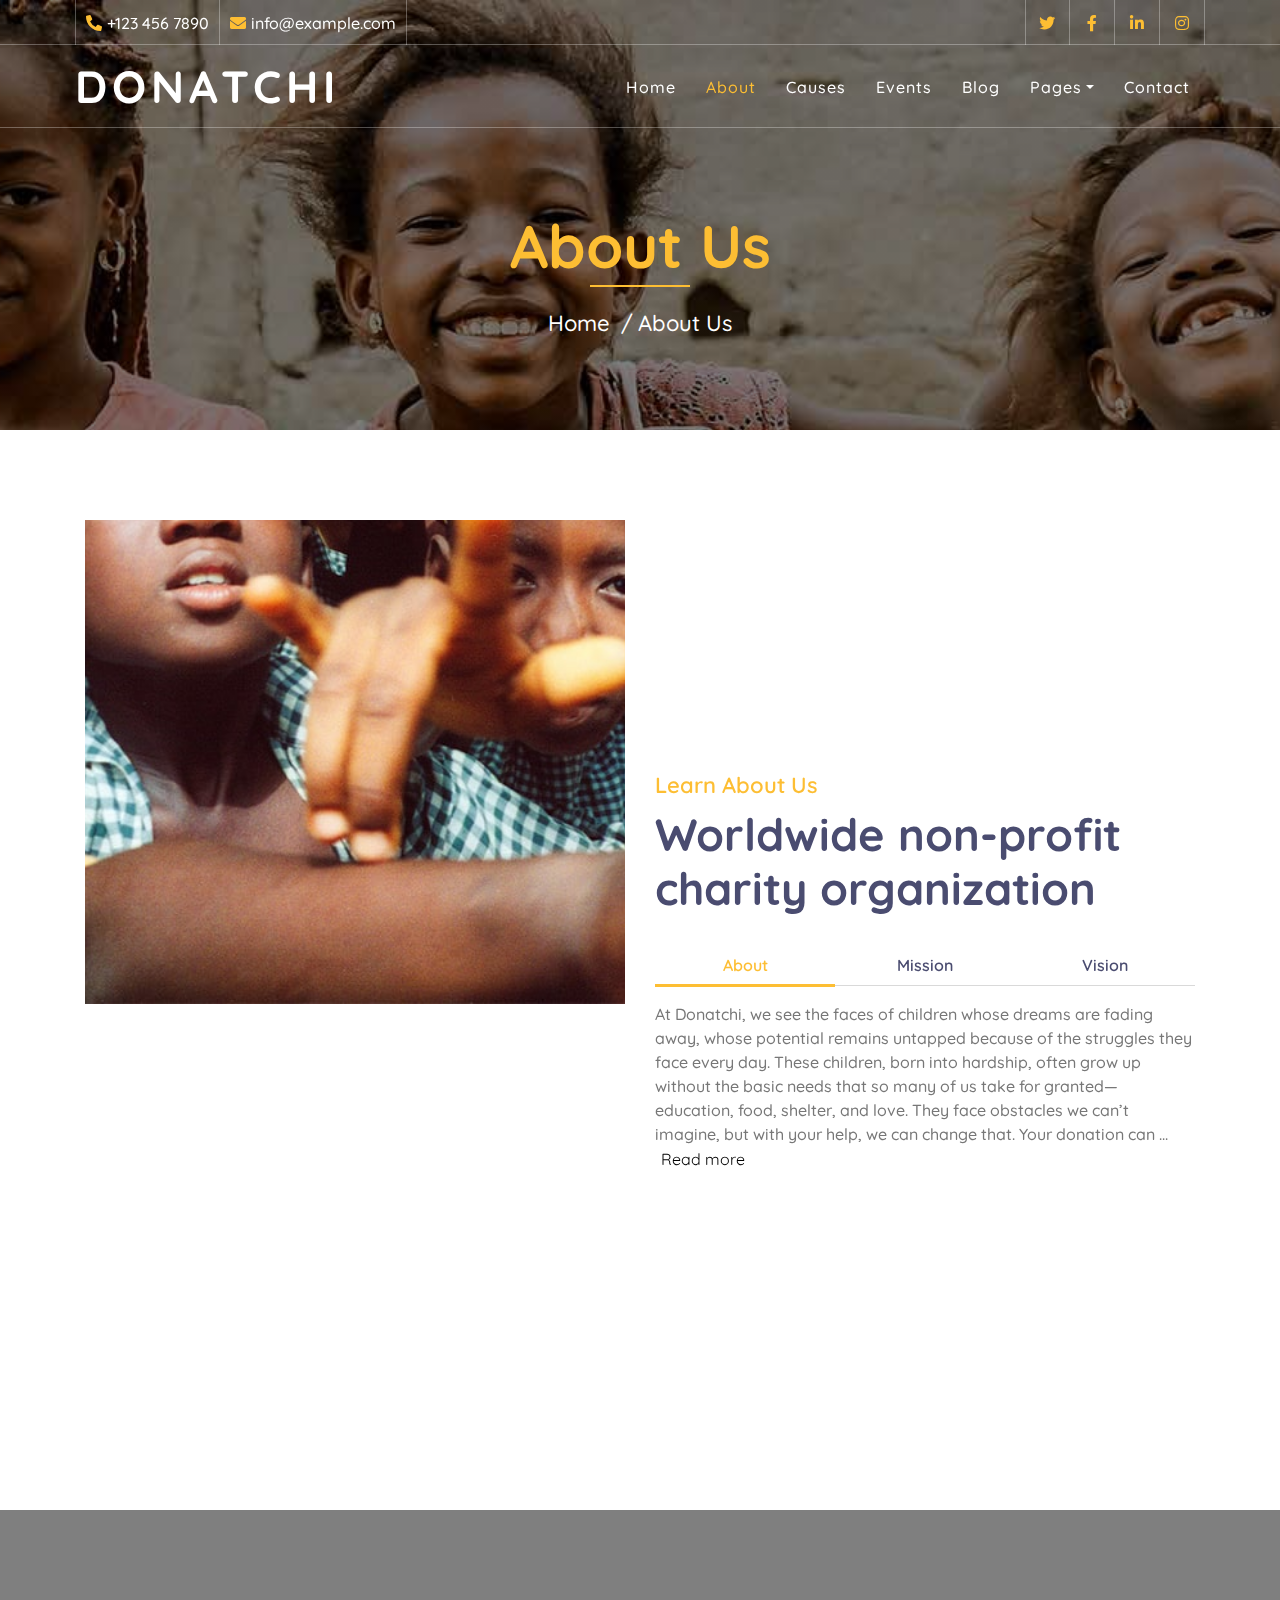
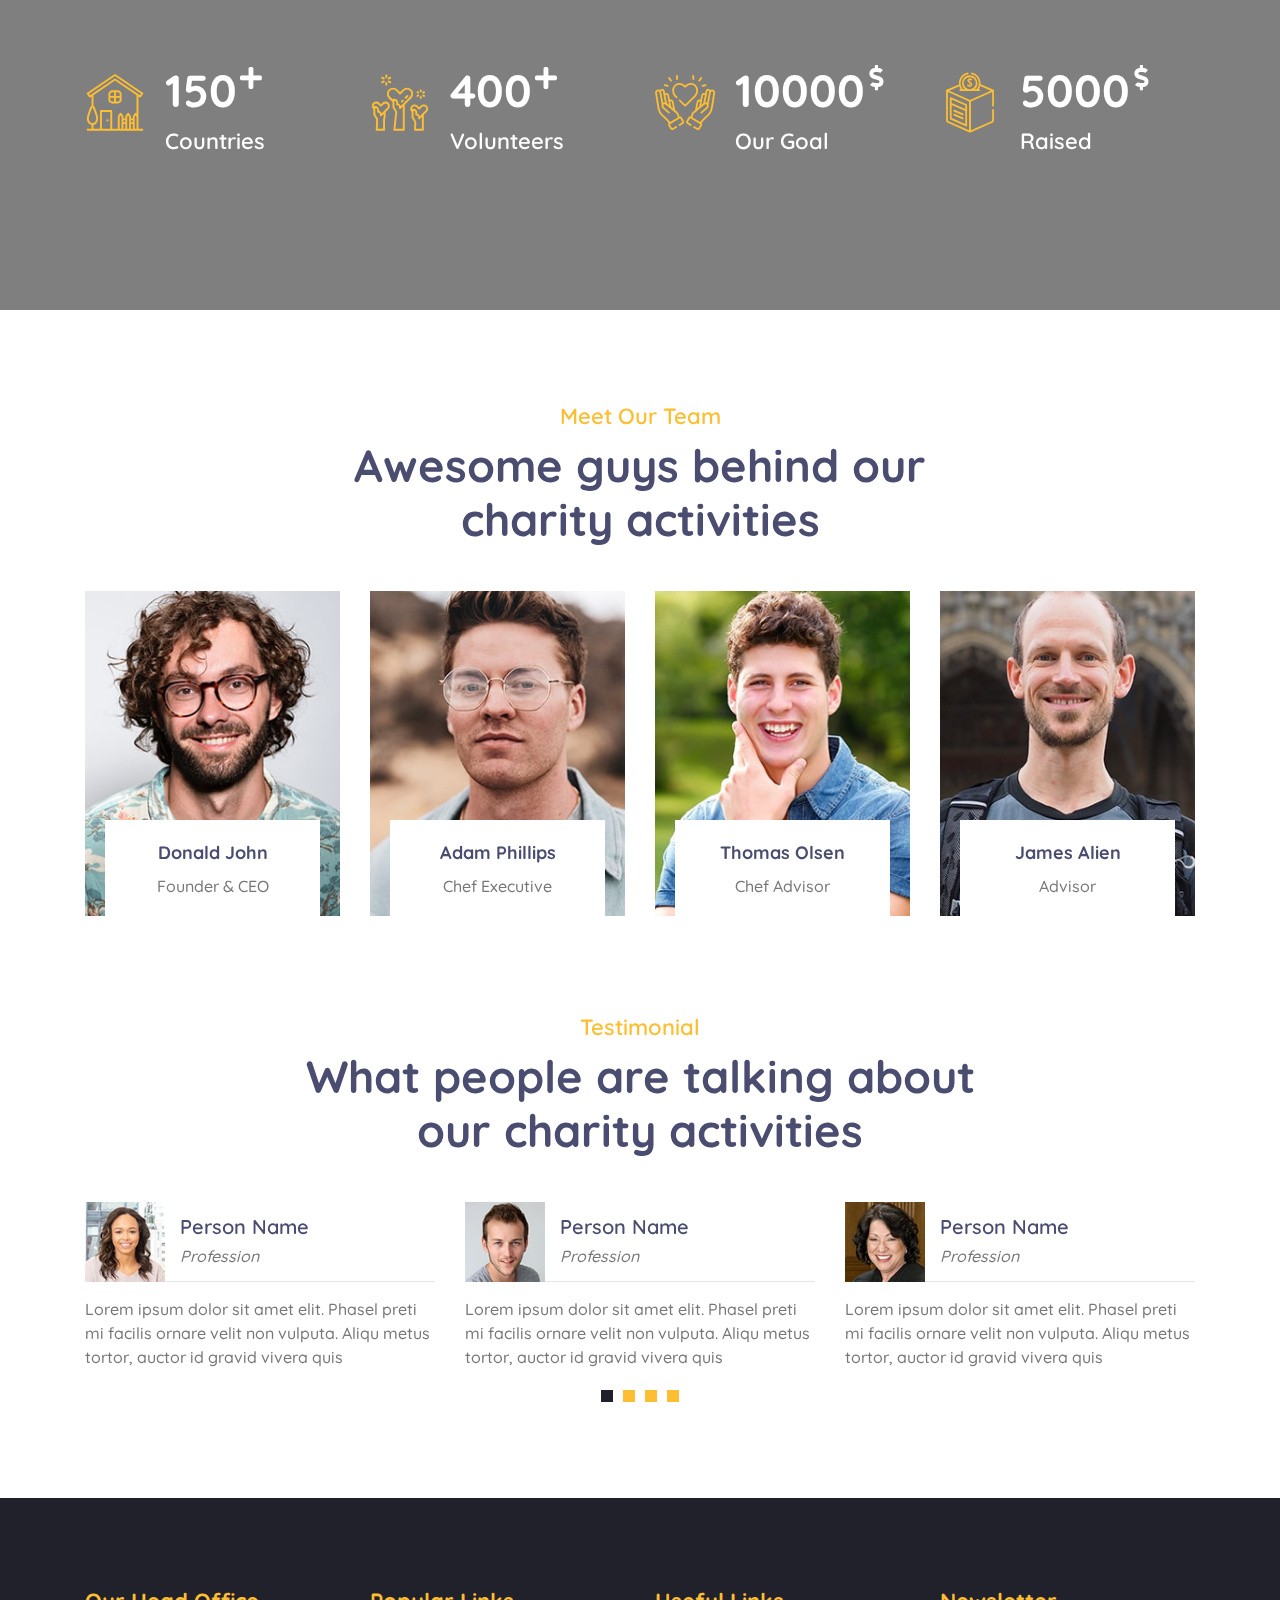
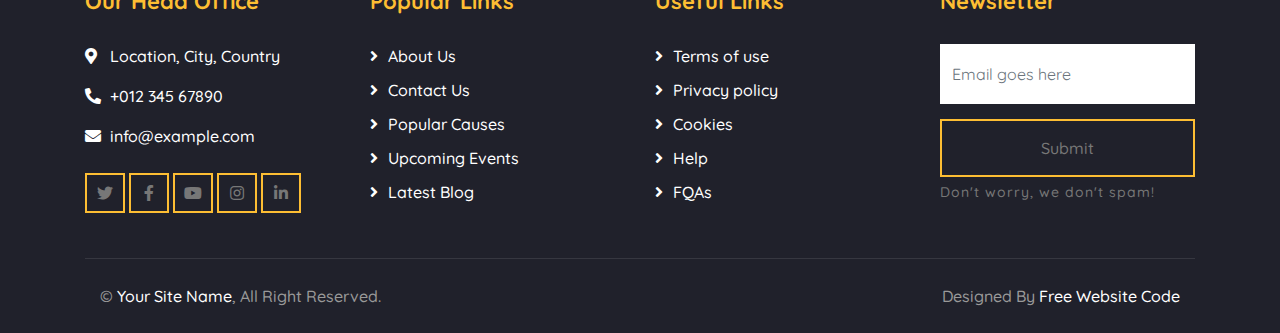
==== about.html @ 75a6ff37 "first commit" ====
<!DOCTYPE html>
<html lang="en">
    <head>
        <meta charset="utf-8">
        <title>Donatchi - Free Charity Website Template</title>
        <meta content="width=device-width, initial-scale=1.0" name="viewport">
        <meta content="Free Website Template" name="keywords">
        <meta content="Free Website Template" name="description">

        <!-- Favicon -->
        <link href="img/favicon.ico" rel="icon">

        <!-- Google Font -->
        <link href="https://fonts.googleapis.com/css2?family=Quicksand:wght@300;400;500;600;700&display=swap" rel="stylesheet">
        
        <!-- CSS Libraries -->
        <link href="https://stackpath.bootstrapcdn.com/bootstrap/4.4.1/css/bootstrap.min.css" rel="stylesheet">
        <link href="https://cdnjs.cloudflare.com/ajax/libs/font-awesome/5.10.0/css/all.min.css" rel="stylesheet">
        <link href="lib/flaticon/font/flaticon.css" rel="stylesheet">
        <link href="lib/animate/animate.min.css" rel="stylesheet">
        <link href="lib/owlcarousel/assets/owl.carousel.min.css" rel="stylesheet">

        <!-- Template Stylesheet -->
        <link href="css/style.css" rel="stylesheet">
    </head>

    <body>
        <!-- Top Bar Start -->
        <div class="top-bar d-none d-md-block">
            <div class="container-fluid">
                <div class="row">
                    <div class="col-md-8">
                        <div class="top-bar-left">
                            <div class="text">
                                <i class="fa fa-phone-alt"></i>
                                <p>+123 456 7890</p>
                            </div>
                            <div class="text">
                                <i class="fa fa-envelope"></i>
                                <p>info@example.com</p>
                            </div>
                        </div>
                    </div>
                    <div class="col-md-4">
                        <div class="top-bar-right">
                            <div class="social">
                                <a href=""><i class="fab fa-twitter"></i></a>
                                <a href=""><i class="fab fa-facebook-f"></i></a>
                                <a href=""><i class="fab fa-linkedin-in"></i></a>
                                <a href=""><i class="fab fa-instagram"></i></a>
                            </div>
                        </div>
                    </div>
                </div>
            </div>
        </div>
        <!-- Top Bar End -->

        <!-- Nav Bar Start -->
        <div class="navbar navbar-expand-lg bg-dark navbar-dark">
            <div class="container-fluid">
                <a href="index.html" class="navbar-brand">Donatchi</a>
                <button type="button" class="navbar-toggler" data-toggle="collapse" data-target="#navbarCollapse">
                    <span class="navbar-toggler-icon"></span>
                </button>

                <div class="collapse navbar-collapse justify-content-between" id="navbarCollapse">
                    <div class="navbar-nav ml-auto">
                        <a href="index.html" class="nav-item nav-link">Home</a>
                        <a href="about.html" class="nav-item nav-link active">About</a>
                        <a href="causes.html" class="nav-item nav-link">Causes</a>
                        <a href="event.html" class="nav-item nav-link">Events</a>
                        <a href="blog.html" class="nav-item nav-link">Blog</a>
                        <div class="nav-item dropdown">
                            <a href="#" class="nav-link dropdown-toggle" data-toggle="dropdown">Pages</a>
                            <div class="dropdown-menu">
                                <a href="single.html" class="dropdown-item">Detail Page</a>
                                <a href="service.html" class="dropdown-item">What We Do</a>
                                <a href="team.html" class="dropdown-item">Meet The Team</a>
                                <a href="donate.html" class="dropdown-item">Donate Now</a>
                                <a href="volunteer.html" class="dropdown-item">Become A Volunteer</a>
                            </div>
                        </div>
                        <a href="contact.html" class="nav-item nav-link">Contact</a>
                    </div>
                </div>
            </div>
        </div>
        <!-- Nav Bar End -->
        
        
        <!-- Page Header Start -->
        <div class="page-header">
            <div class="container">
                <div class="row">
                    <div class="col-12">
                        <h2>About Us</h2>
                    </div>
                    <div class="col-12">
                        <a href="">Home</a>
                        <a href="">About Us</a>
                    </div>
                </div>
            </div>
        </div>
        <!-- Page Header End -->
        

        <!-- About Start -->
        <div class="about">
            <div class="container">
                <div class="row align-items-center">
                    <div class="col-lg-6">
                        <div class="about-img" data-parallax="scroll" data-image-src="img/about.jpg"></div>
                    </div>
                    <div class="col-lg-6">
                        <div class="section-header">
                            <p>Learn About Us</p>
                            <h2>Worldwide non-profit charity organization</h2>
                        </div>
                        <div class="about-tab">
                            <ul class="nav nav-pills nav-justified">
                                <li class="nav-item">
                                    <a class="nav-link active" data-toggle="pill" href="#tab-content-1">About</a>
                                </li>
                                <li class="nav-item">
                                    <a class="nav-link" data-toggle="pill" href="#tab-content-2">Mission</a>
                                </li>
                                <li class="nav-item">
                                    <a class="nav-link" data-toggle="pill" href="#tab-content-3">Vision</a>
                                </li>
                            </ul>

                            <div class="tab-content">
                                <div id="tab-content-1" class="container tab-pane active">
                                    At Donatchi, we see the faces of children whose dreams are fading away, whose potential remains untapped because of the struggles they face every day. These children, born into hardship, often grow up without the basic needs that so many of us take for granted—education, food, shelter, and love. They face obstacles we can’t imagine, but with your help, we can change that.

Your donation can <span id="dots">...</span> <span id="more">light the way for a child trapped in the cycle of poverty, offering them the opportunity to learn, to grow, to dream. Every penny you contribute brings a child one step closer to a brighter future—a future that might otherwise remain out of reach.

These children need us. They need you.

Join Donatchi in offering a chance to those who have almost lost hope. Every act of kindness helps heal the pain they carry. Your generosity could be the lifeline that gives a child the chance they deserve.

Don’t let their dreams fade. Together, we can change their story.</span>
<button onclick="myFunction()" id="myBtn">Read more</button>

                                </div>
                                <div id="tab-content-2" class="container tab-pane fade">
                                    We’re on a mission to change the world for children who have been forgotten, left behind, and deprived of the basic opportunities that should be their right. Every child deserves the chance to dream, to thrive, to live without fear of hunger or neglect. But for millions of children in need, this reality feels  <span id="dotss">...</span> <span id="moree">out of reach.

We believe that by providing access to education, healthcare, food, and safe spaces to grow, we can unlock their potential and help them overcome unimaginable challenges. Our mission is to give each child the support they need not just to survive, but to truly flourish.

Every donation you make doesn’t just offer a temporary fix—it transforms a child’s life forever. It gives them a chance to dream, a chance to learn, a chance to build a better future. Together, we can create a world where no child’s potential is limited by their circumstances.

With Donatchi, you’re not just giving money—you’re giving hope, opportunity, and a brighter future. Let’s come together to make sure every child’s dream has a chance to soar.</span>
<button onclick="myFunctionn()" id="myBtnn">Read more</button>
                                </div>
                                <div id="tab-content-3" class="container tab-pane fade">
                                    

At Donatchi, we envision a world where every child has the opportunity to thrive, no matter their background or circumstances. A world where children are not limited by poverty or lack of resources, but empowered to dream big, grow strong, and reach their full potential.

We see a future where <span id="dotsss">...</span> <span id="moreee"> every child has access to the basics they deserve—education, food, healthcare, and safety—so they can break free from the cycle of hardship and build a brighter tomorrow.

Our vision is to create lasting change, one child at a time, by providing the support and opportunities they need to transform their lives. Together, with your help, we can make this vision a reality and ensure that every child has a fair chance at a future filled with hope and possibility. </span>
<button onclick="myFunctionnn()" id="myBtnnn">Read more</button>
                                </div>
                            </div>
                        </div>
                    </div>
                </div>
            </div>
        </div>
        <!-- About End -->
        
        
        <!-- Facts Start -->
        <div class="facts" data-parallax="scroll" data-image-src="img/facts.jpg">
            <div class="container">
                <div class="row">
                    <div class="col-lg-3 col-md-6">
                        <div class="facts-item">
                            <i class="flaticon-home"></i>
                            <div class="facts-text">
                                <h3 class="facts-plus" data-toggle="counter-up">150</h3>
                                <p>Countries</p>
                            </div>
                        </div>
                    </div>
                    <div class="col-lg-3 col-md-6">
                        <div class="facts-item">
                            <i class="flaticon-charity"></i>
                            <div class="facts-text">
                                <h3 class="facts-plus" data-toggle="counter-up">400</h3>
                                <p>Volunteers</p>
                            </div>
                        </div>
                    </div>
                    <div class="col-lg-3 col-md-6">
                        <div class="facts-item">
                            <i class="flaticon-kindness"></i>
                            <div class="facts-text">
                                <h3 class="facts-dollar" data-toggle="counter-up">10000</h3>
                                <p>Our Goal</p>
                            </div>
                        </div>
                    </div>
                    <div class="col-lg-3 col-md-6">
                        <div class="facts-item">
                            <i class="flaticon-donation"></i>
                            <div class="facts-text">
                                <h3 class="facts-dollar" data-toggle="counter-up">5000</h3>
                                <p>Raised</p>
                            </div>
                        </div>
                    </div>
                </div>
            </div>
        </div>
        <!-- Facts End -->


        <!-- Team Start -->
        <div class="team">
            <div class="container">
                <div class="section-header text-center">
                    <p>Meet Our Team</p>
                    <h2>Awesome guys behind our charity activities</h2>
                </div>
                <div class="row">
                    <div class="col-lg-3 col-md-6">
                        <div class="team-item">
                            <div class="team-img">
                                <img src="img/team-1.jpg" alt="Team Image">
                            </div>
                            <div class="team-text">
                                <h2>Donald John</h2>
                                <p>Founder & CEO</p>
                                <div class="team-social">
                                    <a href=""><i class="fab fa-twitter"></i></a>
                                    <a href=""><i class="fab fa-facebook-f"></i></a>
                                    <a href=""><i class="fab fa-linkedin-in"></i></a>
                                    <a href=""><i class="fab fa-instagram"></i></a>
                                </div>
                            </div>
                        </div>
                    </div>
                    <div class="col-lg-3 col-md-6">
                        <div class="team-item">
                            <div class="team-img">
                                <img src="img/team-2.jpg" alt="Team Image">
                            </div>
                            <div class="team-text">
                                <h2>Adam Phillips</h2>
                                <p>Chef Executive</p>
                                <div class="team-social">
                                    <a href=""><i class="fab fa-twitter"></i></a>
                                    <a href=""><i class="fab fa-facebook-f"></i></a>
                                    <a href=""><i class="fab fa-linkedin-in"></i></a>
                                    <a href=""><i class="fab fa-instagram"></i></a>
                                </div>
                            </div>
                        </div>
                    </div>
                    <div class="col-lg-3 col-md-6">
                        <div class="team-item">
                            <div class="team-img">
                                <img src="img/team-3.jpg" alt="Team Image">
                            </div>
                            <div class="team-text">
                                <h2>Thomas Olsen</h2>
                                <p>Chef Advisor</p>
                                <div class="team-social">
                                    <a href=""><i class="fab fa-twitter"></i></a>
                                    <a href=""><i class="fab fa-facebook-f"></i></a>
                                    <a href=""><i class="fab fa-linkedin-in"></i></a>
                                    <a href=""><i class="fab fa-instagram"></i></a>
                                </div>
                            </div>
                        </div>
                    </div>
                    <div class="col-lg-3 col-md-6">
                        <div class="team-item">
                            <div class="team-img">
                                <img src="img/team-4.jpg" alt="Team Image">
                            </div>
                            <div class="team-text">
                                <h2>James Alien</h2>
                                <p>Advisor</p>
                                <div class="team-social">
                                    <a href=""><i class="fab fa-twitter"></i></a>
                                    <a href=""><i class="fab fa-facebook-f"></i></a>
                                    <a href=""><i class="fab fa-linkedin-in"></i></a>
                                    <a href=""><i class="fab fa-instagram"></i></a>
                                </div>
                            </div>
                        </div>
                    </div>
                </div>
            </div>
        </div>
        <!-- Team End -->
        
        
        <!-- Testimonial Start -->
        <div class="testimonial">
            <div class="container">
                <div class="section-header text-center">
                    <p>Testimonial</p>
                    <h2>What people are talking about our charity activities</h2>
                </div>
                <div class="owl-carousel testimonials-carousel">
                    <div class="testimonial-item">
                        <div class="testimonial-profile">
                            <img src="img/testimonial-1.jpg" alt="Image">
                            <div class="testimonial-name">
                                <h3>Person Name</h3>
                                <p>Profession</p>
                            </div>
                        </div>
                        <div class="testimonial-text">
                            <p>
                                Lorem ipsum dolor sit amet elit. Phasel preti mi facilis ornare velit non vulputa. Aliqu metus tortor, auctor id gravid vivera quis
                            </p>
                        </div>
                    </div>
                    <div class="testimonial-item">
                        <div class="testimonial-profile">
                            <img src="img/testimonial-2.jpg" alt="Image">
                            <div class="testimonial-name">
                                <h3>Person Name</h3>
                                <p>Profession</p>
                            </div>
                        </div>
                        <div class="testimonial-text">
                            <p>
                                Lorem ipsum dolor sit amet elit. Phasel preti mi facilis ornare velit non vulputa. Aliqu metus tortor, auctor id gravid vivera quis
                            </p>
                        </div>
                    </div>
                    <div class="testimonial-item">
                        <div class="testimonial-profile">
                            <img src="img/testimonial-3.jpg" alt="Image">
                            <div class="testimonial-name">
                                <h3>Person Name</h3>
                                <p>Profession</p>
                            </div>
                        </div>
                        <div class="testimonial-text">
                            <p>
                                Lorem ipsum dolor sit amet elit. Phasel preti mi facilis ornare velit non vulputa. Aliqu metus tortor, auctor id gravid vivera quis
                            </p>
                        </div>
                    </div>
                    <div class="testimonial-item">
                        <div class="testimonial-profile">
                            <img src="img/testimonial-4.jpg" alt="Image">
                            <div class="testimonial-name">
                                <h3>Person Name</h3>
                                <p>Profession</p>
                            </div>
                        </div>
                        <div class="testimonial-text">
                            <p>
                                Lorem ipsum dolor sit amet elit. Phasel preti mi facilis ornare velit non vulputa. Aliqu metus tortor, auctor id gravid vivera quis
                            </p>
                        </div>
                    </div>
                </div>
            </div>
        </div>
        <!-- Testimonial End -->


        <!-- Footer Start -->
        <div class="footer">
            <div class="container">
                <div class="row">
                    <div class="col-lg-3 col-md-6">
                        <div class="footer-contact">
                            <h2>Our Head Office</h2>
                            <p><i class="fa fa-map-marker-alt"></i>Location, City, Country</p>
                            <p><i class="fa fa-phone-alt"></i>+012 345 67890</p>
                            <p><i class="fa fa-envelope"></i>info@example.com</p>
                            <div class="footer-social">
                                <a class="btn btn-custom" href="https://freewebsitecode.com"><i class="fab fa-twitter"></i></a>
                                <a class="btn btn-custom" href="https://facebook.com/freewebsitecode"><i class="fab fa-facebook-f"></i></a>
                                <a class="btn btn-custom" href="https://www.youtube.com/channel/UC9HlQRmKgG3jeVD_fBxj1Pw/videos"><i class="fab fa-youtube"></i></a>
                                <a class="btn btn-custom" href="https://freewebsitecode.com"><i class="fab fa-instagram"></i></a>
                                <a class="btn btn-custom" href="https://freewebsitecode.com"><i class="fab fa-linkedin-in"></i></a>
                            </div>
                        </div>
                    </div>
                    <div class="col-lg-3 col-md-6">
                        <div class="footer-link">
                            <h2>Popular Links</h2>
                            <a href="">About Us</a>
                            <a href="">Contact Us</a>
                            <a href="">Popular Causes</a>
                            <a href="">Upcoming Events</a>
                            <a href="">Latest Blog</a>
                        </div>
                    </div>
                    <div class="col-lg-3 col-md-6">
                        <div class="footer-link">
                            <h2>Useful Links</h2>
                            <a href="">Terms of use</a>
                            <a href="">Privacy policy</a>
                            <a href="">Cookies</a>
                            <a href="">Help</a>
                            <a href="">FQAs</a>
                        </div>
                    </div>
                    <div class="col-lg-3 col-md-6">
                        <div class="footer-newsletter">
                            <h2>Newsletter</h2>
                            <form>
                                <input class="form-control" placeholder="Email goes here">
                                <button class="btn btn-custom">Submit</button>
                                <label>Don't worry, we don't spam!</label>
                            </form>
                        </div>
                    </div>
                </div>
            </div>
            <div class="container copyright">
                <div class="row">
                    <div class="col-md-6">
                        <p>&copy; <a href="https://freewebsitecode.com">Your Site Name</a>, All Right Reserved.</p>
                    </div>
                    <div class="col-md-6">
                        <p>Designed By <a href="https://freewebsitecode.com">Free Website Code</a></p>
                    </div>
                </div>
            </div>
        </div>
        <!-- Footer End -->

        <!-- Back to top button -->
        <a href="#" class="back-to-top"><i class="fa fa-chevron-up"></i></a>
        
        <!-- Pre Loader -->
        <div id="loader" class="show">
            <div class="loader"></div>
        </div>

        <!-- JavaScript Libraries -->
        <script src="https://code.jquery.com/jquery-3.4.1.min.js"></script>
        <script src="https://stackpath.bootstrapcdn.com/bootstrap/4.4.1/js/bootstrap.bundle.min.js"></script>
        <script src="lib/easing/easing.min.js"></script>
        <script src="lib/owlcarousel/owl.carousel.min.js"></script>
        <script src="lib/waypoints/waypoints.min.js"></script>
        <script src="lib/counterup/counterup.min.js"></script>
        <script src="lib/parallax/parallax.min.js"></script>
        
        <!-- Contact Javascript File -->
        <script src="mail/jqBootstrapValidation.min.js"></script>
        <script src="mail/contact.js"></script>

        <!-- Template Javascript -->
        <script src="js/main.js"></script>
    </body>
</html>
---- lib/flaticon/font/flaticon.css ----
/*
  	Flaticon icon font: Flaticon
  	Creation date: 30/09/2020 10:47
  	*/

@font-face {
  font-family: "Flaticon";
  src: url("./Flaticon.eot");
  src: url("./Flaticon.eot?#iefix") format("embedded-opentype"),
       url("./Flaticon.woff2") format("woff2"),
       url("./Flaticon.woff") format("woff"),
       url("./Flaticon.ttf") format("truetype"),
       url("./Flaticon.svg#Flaticon") format("svg");
  font-weight: normal;
  font-style: normal;
}

@media screen and (-webkit-min-device-pixel-ratio:0) {
  @font-face {
    font-family: "Flaticon";
    src: url("./Flaticon.svg#Flaticon") format("svg");
  }
}

[class^="flaticon-"]:before, [class*=" flaticon-"]:before,
[class^="flaticon-"]:after, [class*=" flaticon-"]:after {   
  font-family: Flaticon;
        font-size: 20px;
font-style: normal;
margin-left: 20px;
}

.flaticon-water:before { content: "\f100"; }
.flaticon-healthcare:before { content: "\f101"; }
.flaticon-diet:before { content: "\f102"; }
.flaticon-education:before { content: "\f103"; }
.flaticon-home:before { content: "\f104"; }
.flaticon-charity:before { content: "\f105"; }
.flaticon-social-care:before { content: "\f106"; }
.flaticon-kindness:before { content: "\f107"; }
.flaticon-donation:before { content: "\f108"; }
.flaticon-woman:before { content: "\f109"; }
---- css/style.css ----
/*******************************/
/********* General CSS *********/
/*******************************/
body {
    color: #777777;
    font-weight: 500;
    background: #ffffff;
    font-family: 'Quicksand', sans-serif;
}

h1,
h2, 
h3, 
h4,
h5, 
h6 {
    color: #4a4c70;
}

a {
    color: #4a4c70;
    transition: .3s;
}

a:hover,
a:active,
a:focus {
    color: #FDBE33;
    outline: none;
    text-decoration: none;
}

.btn.btn-custom {
    padding: 12px 20px;
    text-align: center; 
   font-size: 16px;
    font-weight: 500;
    color: #777777;
    border-radius: 0;
    border: 2px solid #FDBE33;
    box-shadow: inset 0 0 0 0 #FDBE33;
    transition: ease-out 0.3s;
    -webkit-transition: ease-out 0.3s;
    -moz-transition: ease-out 0.3s;
}

.btn.btn-custom:hover {
    color: #20212B;
    box-shadow: inset 0 0 0 30px #FDBE33;
}

.btn:focus,
.form-control:focus {
    box-shadow: none;
}

.container-fluid {
    max-width: 1366px;
}

[class^="flaticon-"]:before, [class*=" flaticon-"]:before,
[class^="flaticon-"]:after, [class*=" flaticon-"]:after {   
    font-size: inherit;
    margin-left: 0;
}


/**********************************/
/****** Loader & Back to Top ******/
/**********************************/
#loader {
    position: fixed;
    top: 0;
    right: 0;
    bottom: 0;
    left: 0;
    display: flex;
    align-items: center;
    justify-content: center;
    background: #ffffff;
    opacity: 0;
    visibility: hidden;
    -webkit-transition: opacity .3s ease-out, visibility 0s linear .3s;
    -o-transition: opacity .3s ease-out, visibility 0s linear .3s;
    transition: opacity .3s ease-out, visibility 0s linear .3s;
    z-index: 999;
}

#loader.show {
    -webkit-transition: opacity .6s ease-out, visibility 0s linear 0s;
    -o-transition: opacity .6s ease-out, visibility 0s linear 0s;
    transition: opacity .6s ease-out, visibility 0s linear 0s;
    visibility: visible;
    opacity: 1;
}

#loader .loader {
    position: relative;
    width: 45px;
    height: 45px;
    border: 5px solid #dddddd;
    border-top: 5px solid #FDBE33;
    border-radius: 50%;
    -webkit-animation: spin 2s linear infinite;
    animation: spin 2s linear infinite;
}

@-webkit-keyframes spin {
    0% { -webkit-transform: rotate(0deg); }
    100% { -webkit-transform: rotate(360deg); }
}

@keyframes spin {
    0% { transform: rotate(0deg); }
    100% { transform: rotate(360deg); }
}

.back-to-top {
    position: fixed;
    display: none;
    background: #FDBE33;
    width: 44px;
    height: 44px;
    text-align: center;
    line-height: 1;
    font-size: 22px;
    right: 15px;
    bottom: 15px;
    transition: background 0.5s;
    z-index: 9;
}

.back-to-top i {
    color: #4a4c70;
    padding-top: 10px;
}

.back-to-top:hover {
    background: #4a4c70;
}

.back-to-top:hover i {
    color: #FDBE33;
}


/**********************************/
/********** Top Bar CSS ***********/
/**********************************/
.top-bar {
    position: absolute;
    height: 45px;
    width: 100%;
    top: 0;
    left: 0;
    z-index: 3;
    border-bottom: 1px solid rgba(255, 255, 255, .3);
}

.top-bar .top-bar-left {
    display: flex;
    align-items: center;
    justify-content: flex-start;
}

.top-bar .top-bar-right {
    display: flex;
    align-items: center;
    justify-content: flex-end;
}

.top-bar .text {
    display: flex;
    align-items: center;
    justify-content: center;
    flex-direction: row;
    height: 45px;
    padding: 0 10px;
    text-align: center;
    border-left: 1px solid rgba(255, 255, 255, .3);
}

.top-bar .text:last-child {
    border-right: 1px solid rgba(255, 255, 255, .3);
}

.top-bar .text i {
    font-size: 16px;
    color: #FDBE33;
    margin-right: 5px;
}

.top-bar .text p {
    color: #ffffff;
    font-size: 16px;
    font-weight: 500;
    margin: 0;
}

.top-bar .social {
    display: flex;
    height: 45px;
    font-size: 0;
    justify-content: flex-end;
}

.top-bar .social a {
    display: flex;
    align-items: center;
    justify-content: center;
    width: 45px;
    height: 100%;
    font-size: 16px;
    color: #FDBE33;
    border-right: 1px solid rgba(255, 255, 255, .3);
}

.top-bar .social a:first-child {
    border-left: 1px solid rgba(255, 255, 255, .3);
}

.top-bar .social a:hover {
    color: #ffffff;
    background: #FDBE33;
}

@media (min-width: 992px) {
    .top-bar {
        padding: 0 60px;
    }
}


/**********************************/
/*********** Nav Bar CSS **********/
/**********************************/
.navbar {
    position: relative;
    transition: .5s;
    z-index: 999;
}

.navbar.nav-sticky {
    position: fixed;
    top: 0;
    width: 100%;
    box-shadow: 0 2px 5px rgba(0, 0, 0, .3);
    transition: .5s;
}

.navbar .navbar-brand {
    margin: 0;
    color: #ffffff;
    font-size: 45px;
    line-height: 0px;
    font-weight: 700;
    letter-spacing: 5px;
    text-transform: uppercase;
}

.navbar .navbar-brand img {
    max-width: 100%;
    max-height: 40px;
}

.navbar-dark .navbar-nav .nav-link,
.navbar-dark .navbar-nav .nav-link:focus,
.navbar-dark .navbar-nav .nav-link:hover,
.navbar-dark .navbar-nav .nav-link.active {
    padding: 10px 15px 8px 15px;
    color: #ffffff;
}

.navbar-dark .navbar-nav .nav-link:hover,
.navbar-dark .navbar-nav .nav-link.active {
    color: #FDBE33;
    transition: none;
}

.navbar .dropdown-menu {
    margin-top: 0;
    border: 0;
    border-radius: 0;
    background: #f8f9fa;
}

@media (min-width: 992px) {
    .navbar {
        position: absolute;
        width: 100%;
        top: 45px;
        padding: 20px 60px;
        background: transparent !important;
        border-bottom: 1px solid rgba(255, 255, 255, .3);
        z-index: 9;
    }
    
    .navbar.nav-sticky {
        padding: 10px 60px;
        background: #20212B !important;
        border-bottom: none;
    }
    
    .page .navbar {
        background: #20212B !important;
    }
    
    .navbar a.nav-link {
        padding: 8px 15px;
        font-size: 16px;
        letter-spacing: 1px;
    }
}

@media (max-width: 991.98px) {   
    .navbar {
        padding: 15px;
        background: #20212B !important;
    }
    
    .navbar a.nav-link {
        padding: 5px;
    }
    
    .navbar .dropdown-menu {
        box-shadow: none;
    }
}


/*******************************/
/********** Hero CSS ***********/
/*******************************/
.carousel {
    position: relative;
    width: 100%;
    min-height: 300px;
    background: #ffffff;
    margin-bottom: 45px;
}

.carousel .container-fluid {
    padding: 0;
}

.carousel .carousel-item {
    position: relative;
    width: 100%;
    min-height: 300px;
    display: flex;
    align-items: center;
    justify-content: center;
    flex-direction: column;
}

.carousel .carousel-img {
    position: relative;
    width: 100%;
    height: 100%;
    min-height: 300px;
    text-align: right;
    overflow: hidden;
}

.carousel .carousel-img::after {
    position: absolute;
    content: "";
    top: 0;
    right: 0;
    bottom: 0;
    left: 0;
    background: rgba(0, 0, 0, .5);
    z-index: 1;
}

.carousel .carousel-img img {
    width: 100%;
    height: 100%;
    object-fit: cover;
}

.carousel .carousel-text {
    position: absolute;
    max-width: 700px;
    display: flex;
    align-items: center;
    justify-content: center;
    flex-direction: column;
    z-index: 2;
}

.carousel .carousel-text h1 {
    text-align: center;
    color: #ffffff;
    font-size: 60px;
    font-weight: 700;
    margin-bottom: 20px;
}

.carousel .carousel-text p {
    color: #ffffff;
    text-align: center;
    font-size: 20px;
    margin-bottom: 25px;
}

.carousel .carousel-btn .btn.btn-custom {
    color: #ffffff;
}

.carousel .carousel-btn .btn.btn-custom:hover {
    color: #20212B;
}

.carousel .carousel-btn .btn:first-child {
    margin-right: 15px;
}

.carousel .owl-nav {
    position: absolute;
    width: 100%;
    height: 60px;
    top: calc(50% - 30px);
    left: 0;
    display: flex;
    justify-content: space-between;
    z-index: 9;
}

.carousel .owl-nav .owl-prev,
.carousel .owl-nav .owl-next {
    width: 60px;
    height: 60px;
    display: flex;
    align-items: center;
    justify-content: center;
    color: #FDBE33;
    background: rgba(256, 256, 256, .2);
    font-size: 22px;
    transition: .3s;
}

.carousel .owl-nav .owl-prev:hover,
.carousel .owl-nav .owl-next:hover {
    color: #ffffff;
    background: #FDBE33;
}

.carousel .owl-nav .owl-prev {
    margin-right: 2px;
}

.carousel .animated {
    -webkit-animation-duration: 1s;
    animation-duration: 1s;
}

#videoModal .modal-dialog {
    position: relative;
    max-width: 800px;
    margin: 60px auto 0 auto;
}

#videoModal .modal-body {
    position: relative;
    padding: 0px;
}

#videoModal .close {
    position: absolute;
    width: 30px;
    height: 30px;
    right: 0px;
    top: -30px;
    z-index: 999;
    font-size: 30px;
    font-weight: normal;
    color: #ffffff;
    background: #000000;
    opacity: 1;
}

@media (max-width: 991.98px) {
    .carousel .carousel-text h1 {
        font-size: 35px;
    }
    
    .carousel .carousel-text p {
        font-size: 16px;
    }
    
    .carousel .carousel-text .btn {
        padding: 12px 30px;
        font-size: 15px;
        letter-spacing: 0;
    }
}

@media (max-width: 767.98px) {
    .carousel .carousel-text h1 {
        font-size: 30px;
    }
    
    .carousel .carousel-text .btn {
        padding: 10px 25px;
        font-size: 15px;
        letter-spacing: 0;
    }
}

@media (max-width: 575.98px) {
    .carousel .carousel-text h1 {
        font-size: 25px;
    }
    
    .carousel .carousel-text .btn {
        padding: 8px 20px;
        font-size: 14px;
        letter-spacing: 0;
    }
}


/*******************************/
/******* Page Header CSS *******/
/*******************************/
.page-header {
    position: relative;
    margin-bottom: 45px;
    padding: 210px 0 90px 0;
    text-align: center;
    background: linear-gradient(rgba(0, 0, 0, .5), rgba(0, 0, 0, .5)), url(../img/page-header.jpg);
    background-attachment: fixed;
    background-position: center;
    background-repeat: no-repeat;
    background-size: cover;
}

.page-header h2 {
    position: relative;
    color: #FDBE33;
    font-size: 60px;
    font-weight: 700;
    margin-bottom: 20px;
    padding-bottom: 5px;
}

.page-header h2::after {
    position: absolute;
    content: "";
    width: 100px;
    height: 2px;
    left: calc(50% - 50px);
    bottom: 0;
    background: #FDBE33;
}

.page-header a {
    position: relative;
    padding: 0 12px;
    font-size: 22px;
    color: #ffffff;
}

.page-header a:hover {
    color: #FDBE33;
}

.page-header a::after {
    position: absolute;
    content: "/";
    width: 8px;
    height: 8px;
    top: -2px;
    right: -7px;
    text-align: center;
    color: #ffffff;
}

.page-header a:last-child::after {
    display: none;
}

@media (max-width: 991.98px) {
    .page-header {
        padding: 60px 0;
    }
    
    .page-header h2 {
        font-size: 45px;
    }
    
    .page-header a {
        font-size: 20px;
    }
}

@media (max-width: 767.98px) {
    .page-header {
        padding: 45px 0;
    }
    
    .page-header h2 {
        font-size: 35px;
    }
    
    .page-header a {
        font-size: 18px;
    }
}


/*******************************/
/******* Section Header ********/
/*******************************/
.section-header {
    position: relative;
    width: 100%;
    max-width: 700px;
    margin: 0 auto 45px auto;
}

.section-header p {
    margin-bottom: 5px;
    position: relative;
    font-size: 22px;
    font-weight: 600;
    text-transform: capitalize;
    color: #FDBE33;
}

.section-header h2 {
    margin: 0;
    font-size: 45px;
    font-weight: 700;
}

@media (max-width: 991.98px) {
    .section-header h2 {
        font-size: 45px;
    }
}

@media (max-width: 767.98px) {
    .section-header h2 {
        font-size: 40px;
    }
}

@media (max-width: 575.98px) {
    .section-header h2 {
        font-size: 35px;
    }
}


/*******************************/
/********** About CSS **********/
/*******************************/
#more {display: none;}
#myBtn{
    border: none;
    background-color: white;
}
#myBtnn{
    border: none;
    background-color: white;
}
#myBtnnn{
    border: none;
    background-color: white;
}
#moree {display: none;}
#moreee {display: none;}
.about {
    position: relative;
    width: 100%;
    padding: 45px 0;
}

.about .section-header {
    margin-bottom: 30px;
    margin-left: 0;
}

.about .about-img {
    width: 100%;
    height: 100vh;
}

.about .about-tab {
    width: 100%;
}

.about .about-tab .nav.nav-pills .nav-link {
    padding: 8px;
    font-weight: 600;
    background: none;
    border-radius: 0;
    border-bottom: 1px solid rgba(0, 0, 0, .15);
    transition: none;
}

.about .about-tab .nav.nav-pills .nav-link:hover,
.about .about-tab .nav.nav-pills .nav-link.active {
    color: #FDBE33;
    padding-bottom: 7px;
    border-bottom: 3px solid #FDBE33;
}

.about .about-tab .tab-content {
    padding: 15px 0 0 0;
    background: transparent;
}

.about .about-tab .tab-content .container {
    padding: 0;
}

@media (max-width: 991.98px) {
    .about .section-header {
        margin-top: 30px;
    }
}


/*******************************/
/********* Service CSS *********/
/*******************************/
.service {
    position: relative;
    width: 100%;
    padding: 45px 0 15px 0;
}

.service .service-item {
    position: relative;
    width: 100%;
    display: flex;
    justify-content: space-between;
    margin-bottom: 45px;
    transition: .3s;
}

.service .service-icon {
    position: relative;
    width: 60px;
}

.service .service-icon i {
    position: relative;
    display: block;
    color: #FDBE33;
    font-size: 60px;
    line-height: 60px;
    margin-top: 5px;
}

.service .service-text {
    position: relative;
    margin-left: 20px;
    padding-left: 20px;
}

.service .service-text::before {
    position: absolute;
    content: "";
    width: 1px;
    height: calc(100% - 10px);
    top: 5px;
    left: 0;
    background: rgba(0, 0, 0, .1);
}

.service .service-text::after {
    position: absolute;
    content: "";
    width: 3px;
    height: 40px;
    top: calc(50% - 20px);
    left: -1px;
    background: #FDBE33;
}

.service .service-text h3 {
    margin-bottom: 10px;
    font-size: 22px;
    font-weight: 700;
    letter-spacing: 1px;
}

.service .service-text p {
    margin: 0;
}


/*******************************/
/********* Donate CSS **********/
/*******************************/
.donate {
    position: relative;
    width: 100%;
    margin: 45px 0;
    background: rgba(0, 0, 0, .5);
}

.donate .donate-content {
    padding: 45px 0 15px 0;
}

.container .donate {
    margin: 90px 0;
}

.container .donate .donate-content {
    padding: 45px 30px 15px 30px;
}

.donate .donate-content .section-header {
    margin-bottom: 30px;
}

.donate .donate-content .section-header h2 {
    color: #ffffff;
}

.donate .donate-text p {
    color: #ffffff;
    font-size: 18px;
}

.donate .donate-form {
    padding: 90px 30px;
    background: #FDBE33;
}

.donate .donate-form .control-group {
    margin-bottom: 15px;
}

.donate .donate-form .form-control {
    height: 60px;
    color: #ffffff;
    padding: 0 15px;
    border-radius: 0;
    border: 1px solid #ffffff;
    background: transparent;
}

.donate .donate-form .form-control::placeholder {
    color: #ffffff;
    opacity: 1;
}

.donate .donate-form .form-control:-ms-input-placeholder,
.donate .donate-form .form-control::-ms-input-placeholder {
    color: #ffffff;
}

.donate .donate-form .btn-group {
    display: flex;
    justify-content: space-between;
    margin-bottom: 15px;
}

.donate .donate-form .btn.btn-custom {
    padding: 15px 0;
    width: 100%;
    height: 60px;
    color: #ffffff;
    border: 1px solid #ffffff;
    box-shadow: inset 0 0 0 0 #ffffff;
}

.donate .donate-form .btn.btn-custom:hover,
.donate .donate-form .btn.btn-custom.active {
    color: #FDBE33;
    border: 1px solid #ffffff;
    box-shadow: inset 0 0 0 30px #ffffff;
}



/*******************************/
/********** Causes CSS *********/
/*******************************/
.causes {
    position: relative;
    width: 100%;
    padding: 45px 0;
}

.causes .causes-carousel {
    width: calc(100% + 30px);
    margin-left: -15px;
    margin-right: -15px;
}

.causes .causes-item {
    margin: 0 15px;
    overflow: hidden;
    background: #f3f6ff;
}

.causes .causes-img {
    overflow: hidden;
}

.causes .causes-img img {
    width: 100%;
    transition: .3s;
}

.causes .causes-item:hover img {
    transform: scale(1.1);
}


.causes .causes-progress {
    width: 100%;
    margin-top: 32px;
    padding: 30px 30px 20px 30px;
}

.causes .progress {
    height: 10px;
    border-radius: 0;
    background: #dddddd;
    overflow: visible;
}

.causes .progress .progress-bar {
    position: relative;
    width: 0px;
    background: #FDBE33;
    overflow: visible;
    transition: 2s;
}

.causes .progress-bar span {
    position: absolute;
    top: -32px;
    right: 0;
    height: 23px;
    display: inline-block;
    padding: 2px 6px;
    background: #FDBE33;
    color: #20212B;
}

.causes .progress-bar span::after {
    position: absolute;
    content: "";
    width: 0;
    height: 0;
    top: 23px;
    left: calc(50% - 6px);
    border: 6px solid;
    border-color: #FDBE33 transparent transparent transparent;
}

.causes .progress-text {
    margin-top: 5px;
    display: flex;
    justify-content: space-between;
}

.causes .progress-text p {
    margin: 0;
}

.causes .causes-text {
    padding: 0 30px;
}

.causes .causes-text h3 {
    font-size: 22px;
    font-weight: 700;
}

.causes .causes-text p {
    margin: 0;
}

.causes .causes-btn {
    margin-top: 25px;
    display: flex;
    justify-content: space-between;
}

.causes .causes-btn .btn {
    padding: 10px 0;
    width: 50%;
}

.causes .causes-btn .btn:last-child {
    color: #20212B;
    background: #FDBE33;
}

.causes .causes-btn .btn:last-child:hover {
    color: #ffffff;
}



/*******************************/
/********** Facts CSS **********/
/*******************************/
.facts {
    position: relative;
    width: 100%;
    min-height: 400px;
    margin: 45px 0;
    display: flex;
    align-items: center;
    background: rgba(0, 0, 0, .5);
}

.facts .facts-item {
    display: flex;
    flex-direction: row;
    margin: 25px 0;
}

.facts .facts-item i {
    margin-top: 10px;
    font-size: 60px;
    line-height: 60px;
    color: #FDBE33;
}

.facts .facts-text {
    padding-left: 20px;
}

.facts .facts-text h3 {
    position: relative;
    display: inline-block;
    color: #ffffff;
    font-size: 45px;
    font-weight: 700;
}

.facts .facts-text h3::after {
    position: absolute;
    top: 0px;
    color: #ffffff;
    font-size: 25px;
    font-family: "Font Awesome 5 Free";
    font-weight: 900;
}

.facts .facts-text h3.facts-plus::after {
    content: "\f067";
    right: -25px;
}

.facts .facts-text h3.facts-dollar::after {
    content: "\f155";
    right: -18px;
}

.facts .facts-text p {
    color: #ffffff;
    font-size: 22px;
    font-weight: 600;
    margin: 0;
}


/*******************************/
/*********** Team CSS **********/
/*******************************/
.team {
    position: relative;
    width: 100%;
    padding: 45px 0 15px 0;
}

.team .team-item {
    position: relative;
    margin-bottom: 35px;
}

.team .team-img {
    position: relative;
    overflow: hidden;
}

.team .team-img img {
    width: 100%;
    transform: scale(1.1);
    margin-bottom: -15px;
    transition: .3s;
}
.warish-img{
    padding-top: 33px;
}

.team .team-item:hover img {
    margin: -15px 0 0 0;
}

.team .team-text {
    position: absolute;
    width: calc(100% - 40px);
    height: 96px;
    bottom: 0;
    left: 20px;
    padding: 22px 0;
    text-align: center;
    background: #ffffff;
    transition: .3s;
    overflow: hidden;
}

.team .team-text h2 {
    font-size: 18px;
    font-weight: 700;
    margin-bottom: 10px;
}

.team .team-text p {
    margin-bottom: 20px;
}

.team .team-social {
    position: relative;
    font-size: 0;
}

.team .team-social a {
    display: inline-block;
    width: 35px;
    height: 35px;
    margin: 0 3px;
    padding: 5px 0;
    text-align: center;
    font-size: 14px;
    color: #4a4c70;
    border: 2px solid #FDBE33;
    transition: .3s;
}

.team .team-social a:hover {
    color: #20212B;
    background: #FDBE33;
}

.team .team-item:hover .team-text {
    height: 160px;
}


/*******************************/
/******* Testimonial CSS *******/
/*******************************/
.testimonial {
    position: relative;
    width: 100%;
    padding: 45px 0;
}

.testimonial .testimonials-carousel {
    position: relative;
    width: calc(100% + 30px);
    margin: 0 -15px;
}

.testimonial .testimonial-item {
    position: relative;
    width: 100%;
    padding: 0 15px;
    display: flex;
    flex-direction: column;
    overflow: hidden;
}

.testimonial .testimonial-profile {
    display: flex;
    align-items: center;
    margin-bottom: 15px;
    border-bottom: 1px solid rgba(0, 0, 0, .1);
}

.testimonial .testimonial-profile img {
    width: 80px;
    margin-bottom: -1px;
}

.testimonial .testimonial-name {
    padding-left: 15px;
    width: calc(100% - 95px);
}

.testimonial .testimonial-name h3 {
    font-size: 20px;
    font-weight: 600;
    margin-bottom: 5px;
}

.testimonial .testimonial-name p {
    margin: 0;
    font-style: italic;
}

.testimonial .testimonial-text p {
    margin: 0;
}

.testimonial .owl-dots {
    margin-top: 15px;
    text-align: center;
}

.testimonial .owl-dot {
    display: inline-block;
    margin: 0 5px;
    width: 12px;
    height: 12px;
    border-radius: 0;
    background: #FDBE33;
}

.testimonial .owl-dot.active {
    background: #20212B;
}


/*******************************/
/******** Volunteer CSS ********/
/*******************************/
.volunteer {
    position: relative;
    width: 100%;
    margin: 45px 0;
    background: rgba(0, 0, 0, .5);
}

.volunteer .volunteer-content {
    padding: 30px 0 45px 0;
}

.container .volunteer {
    margin: 90px 0;
}

.container .volunteer .volunteer-content {
    padding: 45px 30px 15px 30px;
}

.volunteer .volunteer-content .section-header {
    margin-bottom: 30px;
}

.volunteer .volunteer-content .section-header h2 {
    color: #ffffff;
}

.volunteer .volunteer-text p {
    color: #ffffff;
    font-size: 18px;
}

.volunteer .volunteer-form {
    padding: 90px 30px;
    background: #FDBE33;
}

.volunteer .volunteer-form .control-group {
    margin-bottom: 15px;
}

.volunteer .volunteer-form .form-control {
    height: 60px;
    color: #ffffff;
    padding: 0 15px;
    border-radius: 0;
    border: 1px solid #ffffff;
    background: transparent;
}

.volunteer .volunteer-form textarea.form-control {
    height: 120px;
    padding: 15px;
}

.volunteer .volunteer-form .form-control::placeholder {
    color: #ffffff;
    opacity: 1;
}

.volunteer .volunteer-form .form-control:-ms-input-placeholder,
.volunteer .volunteer-form .form-control::-ms-input-placeholder {
    color: #ffffff;
}

.volunteer .volunteer-form .btn.btn-custom {
    padding: 15px 0;
    width: 100%;
    height: 60px;
    color: #ffffff;
    border: 1px solid #ffffff;
    box-shadow: inset 0 0 0 0 #ffffff;
}

.volunteer .volunteer-form .btn.btn-custom:hover {
    color: #FDBE33;
    border: 1px solid #ffffff;
    box-shadow: inset 0 0 0 30px #ffffff;
}


/*******************************/
/********** Event CSS **********/
/*******************************/
.event {
    position: relative;
    width: 100%;
    padding: 45px 0 15px 0;
}

.event .event-item {
    margin-bottom: 30px;
    background: #f3f6ff;
}

.event .event-item img {
    width: 100%;
}

.event .event-content {
    padding: 30px;
    display: flex;
}

.event .event-meta {
    margin-bottom: 15px;
    display: flex;
    flex-direction: column;
}

.event .event-meta p {
    position: relative;
    margin-bottom: 8px;
    padding-bottom: 8px;
    white-space: nowrap;
    border-bottom: 1px solid rgba(0, 0, 0, .15);
}

.event .event-meta p:last-child {
    border-bottom: none;
}

.event .event-meta i {
    color: #4a4c70;
    width: 25px;
}

.event .event-text {
    position: relative;
    margin-left: 20px;
    padding-left: 20px;
}

.event .event-text::before {
    position: absolute;
    content: "";
    width: 1px;
    height: calc(100% - 5px);
    top: 6px;
    left: 0;
    background: rgba(0, 0, 0, .15);
}

.event .event-text::after {
    position: absolute;
    content: "";
    width: 3px;
    height: 40px;
    top: calc(50% - 20px);
    left: -1px;
    background: #FDBE33;
}

.event .event-text h3 {
    font-size: 25px;
    font-weight: 700;
    margin-bottom: 10px;
}

.event .event-text p {
    margin: 0;
}

.event .btn.btn-custom {
    margin-top: 20px;
    padding: 8px 30px;
}

@media (max-width: 575.98px) {
    .event .event-content {
        flex-direction: column;
    }
    
    .event .event-meta {
        flex-direction: row;
    }
    
    .event .event-meta p {
        font-size: 14px;
        padding-right: 7px;
    }
    
    .event .event-meta p:last-child {
        border-bottom: 1px solid rgba(0, 0, 0, .15);
    }
    
    .event .event-meta i {
        width: 18px;
    }
    
    .event .event-text {
        margin: 0;
        padding: 0;
    }
    
    .event .event-text::before,
    .event .event-text::after {
        display: none;
    }
}



/*******************************/
/*********** Blog CSS **********/
/*******************************/
.blog {
    position: relative;
    width: 100%;
    padding: 45px 0 15px 0;
}

.blog .blog-item {
    margin-bottom: 30px;
    padding-bottom: 30px;
    background: #f3f6ff;
}

.blog .blog-img {
    width: 100%;
}

.blog .blog-img img {
    width: 100%;
}

.blog .blog-text {
    padding: 30px 30px 15px 30px;
}

.blog .blog-text h3 {
    font-size: 22px;
    font-weight: 700;
}

.blog .blog-text h3 a {
    color: #4a4c70;
}

.blog .blog-text h3 a:hover {
    color: #FDBE33;
}

.blog .blog-text p {
    margin: 0;
}

.blog .blog-meta {
    margin: 0 30px;
    padding-top: 15px;
    display: flex;
    border-top: 1px solid rgba(0, 0, 0, .15);
}

.blog .blog-meta p {
    margin: 0;
    color: #777777;
    padding: 0 30px;
    border-right: 1px solid rgba(0, 0, 0, .15);
}

.blog .blog-meta p:first-child {
    padding-left: 0;
}

.blog .blog-meta p:last-child {
    padding-right: 0;
    border: none;
}

.blog .blog-meta i {
    color: #4a4c70;
    margin-right: 8px
}

.blog .pagination {
    margin-bottom: 15px;
}

.blog .pagination .page-link {
    color: #4a4c70;
    border-radius: 0;
    border-color: #4a4c70;
}

.blog .pagination .page-link:hover,
.blog .pagination .page-item.active .page-link {
    color: #FDBE33;
    background: #4a4c70;
}

.blog .pagination .disabled .page-link {
    color: #999999;
}


/*******************************/
/********* Contact CSS *********/
/*******************************/
.contact {
    position: relative;
    width: 100%;
    padding: 45px 0;
}

.contact .contact-img {
    position: relative;
    width: 100%;
}

.contact .contact-img img {
    width: 100%;
    height: 440px;
    object-fit: cover;
}

.contact .contact-form {
    position: relative;
    width: 100%;
    max-width: 700px;
    margin: 0 auto;
    margin-top: -220px;
    padding: 30px;
    background: #f3f6ff;
}

@media (max-width: 991.98px) {
    .contact .contact-form {
        max-width: 600px;
    }
}

@media (max-width: 767.98px) {
    .contact .contact-form {
        max-width: 400px;
    }
}

@media (max-width: 575.98px) {
    .contact .contact-form {
        max-width: 300px;
    }
}

.contact .contact-form input {
    padding: 15px;
    background: none;
    border-radius: 0;
    border: 1px solid rgba(0, 0, 0, .1);
}

.contact .contact-form textarea {
    height: 150px;
    padding: 8px 15px;
    background: none;
    border-radius: 0;
    border: 1px solid rgba(0, 0, 0, .1);
}

.contact .contact-form .btn.btn-custom {
    width: 100%;
}

.contact .help-block ul {
    margin: 0;
    padding: 0;
    list-style-type: none;
}


/*******************************/
/******* Single Post CSS *******/
/*******************************/
.single {
    position: relative;
    padding: 45px 0;
}

.single .single-content {
    position: relative;
    margin-bottom: 30px;
    overflow: hidden;
}

.single .single-content img {
    margin-bottom: 20px;
    width: 100%;
}

.single .single-tags {
    margin: -5px -5px 41px -5px;
    font-size: 0;
}

.single .single-tags a {
    margin: 5px;
    display: inline-block;
    padding: 7px 15px;
    font-size: 14px;
    font-weight: 500;
    color: #4a4c70;
    border: 1px solid #4a4c70;
}

.single .single-tags a:hover {
    color: #ffffff;
    background: #FDBE33;
    border-color: #FDBE33;
}

.single .single-bio {
    margin-bottom: 45px;
    padding: 30px;
    background: #f3f6ff;
    display: flex;
}

.single .single-bio-img {
    width: 100%;
    max-width: 100px;
}

.single .single-bio-img img {
    width: 100%;
    border: 15px solid #ffffff;
}

.single .single-bio-text {
    padding-left: 30px;
}

.single .single-bio-text h3 {
    font-size: 20px;
    font-weight: 700;
}

.single .single-bio-text p {
    margin: 0;
}

.single .single-related {
    margin-bottom: 45px;
}

.single .single-related h2 {
    font-size: 30px;
    font-weight: 700;
    margin-bottom: 25px;
}

.single .related-slider {
    position: relative;
    margin: 0 -15px;
    width: calc(100% + 30px);
}

.single .related-slider .post-item {
    margin: 0 15px;
}

.single .post-item {
    display: flex;
    align-items: center;
    margin-bottom: 15px;
}

.single .post-item .post-img {
    width: 100%;
    max-width: 80px;
}

.single .post-item .post-img img {
    width: 100%;
}

.single .post-item .post-text {
    padding-left: 15px;
}

.single .post-item .post-text a {
    font-size: 16px;
    font-weight: 600;
}

.single .post-item .post-text a:hover {
    color: #FDBE33;
}

.single .post-item .post-meta {
    display: flex;
    margin-top: 8px;
}

.single .post-item .post-meta p {
    display: inline-block;
    margin: 0;
    padding: 0 3px;
    font-size: 14px;
    font-weight: 500;
    font-style: italic;
}

.single .post-item .post-meta p a {
    margin-left: 5px;
    color: #999999;
    font-size: 14px;
    font-weight: 500;
    font-style: normal;
}

.single .related-slider .owl-nav {
    position: absolute;
    width: 90px;
    top: -55px;
    right: 15px;
    display: flex;
}

.single .related-slider .owl-nav .owl-prev,
.single .related-slider .owl-nav .owl-next {
    margin-left: 15px;
    width: 30px;
    height: 30px;
    display: flex;
    align-items: center;
    justify-content: center;
    color: #4a4c70;
    background: #FDBE33;
    font-size: 16px;
    transition: .3s;
}

.single .related-slider .owl-nav .owl-prev:hover,
.single .related-slider .owl-nav .owl-next:hover {
    color: #FDBE33;
    background: #4a4c70;
}

.single .single-comment {
    position: relative;
    margin-bottom: 45px;
}

.single .single-comment h2 {
    font-size: 30px;
    font-weight: 700;
    margin-bottom: 25px;
}

.single .comment-list {
    list-style: none;
    padding: 0;
}

.single .comment-child {
    list-style: none;
}

.single .comment-body {
    display: flex;
    margin-bottom: 30px;
}

.single .comment-img {
    width: 60px;
}

.single .comment-img img {
    width: 100%;
    border-radius: 0;
}

.single .comment-text {
    padding-left: 15px;
    width: calc(100% - 60px);
}

.single .comment-text h3 {
    font-size: 20px;
    font-weight: 600;
    margin-bottom: 3px;
}

.single .comment-text span {
    display: block;
    font-size: 14px;
    font-weight: 500;
    margin-bottom: 5px;
}

.single .comment-text .btn {
    padding: 3px 10px;
    font-size: 14px;
    font-weight: 500;
    color: #4a4c70;
    background: #dddddd;
    border-radius: 0;
}

.single .comment-text .btn:hover {
    background: #FDBE33;
}

.single .comment-form {
    position: relative;
}

.single .comment-form h2 {
    font-size: 30px;
    font-weight: 700;
    margin-bottom: 25px;
}

.single .comment-form form {
    padding: 30px;
    background: #f3f6ff;
}

.single .comment-form form .form-group:last-child {
    margin: 0;
}

.single .comment-form input,
.single .comment-form textarea {
    border-radius: 0;
}

.single .comment-form input:focus,
.single .comment-form textarea:focus {
    border-color: #FDBE33;
}


/**********************************/
/*********** Sidebar CSS **********/
/**********************************/
.sidebar {
    position: relative;
    width: 100%;
}

@media(max-width: 991.98px) {
    .sidebar {
        margin-top: 45px;
    }
}

.sidebar .sidebar-widget {
    position: relative;
    margin-bottom: 45px;
}

.sidebar .sidebar-widget .widget-title {
    position: relative;
    margin-bottom: 30px;
    padding-bottom: 5px;
    font-size: 25px;
    font-weight: 700;
}

.sidebar .sidebar-widget .widget-title::after {
    position: absolute;
    content: "";
    width: 60px;
    height: 2px;
    bottom: 0;
    left: 0;
    background: #FDBE33;
}

.sidebar .sidebar-widget .search-widget {
    position: relative;
}

.sidebar .search-widget input {
    height: 50px;
    border: 1px solid #dddddd;
    border-radius: 0;
}

.sidebar .search-widget input:focus {
    box-shadow: none;
    border-color: #FDBE33;
}

.sidebar .search-widget .btn {
    position: absolute;
    top: 6px;
    right: 15px;
    height: 40px;
    padding: 0;
    font-size: 25px;
    color: #FDBE33;
    background: none;
    border-radius: 0;
    border: none;
    transition: .3s;
}

.sidebar .search-widget .btn:hover {
    color: #4a4c70;
}

.sidebar .sidebar-widget .recent-post {
    position: relative;
}

.sidebar .sidebar-widget .tab-post {
    position: relative;
}

.sidebar .tab-post .nav.nav-pills .nav-link {
    color: #4a4c70;
    background: #FDBE33;
    border-radius: 0;
}

.sidebar .tab-post .nav.nav-pills .nav-link:hover,
.sidebar .tab-post .nav.nav-pills .nav-link.active {
    color: #FDBE33;
    background: #4a4c70;
}

.sidebar .tab-post .tab-content {
    padding: 15px 0 0 0;
    background: transparent;
}

.sidebar .tab-post .tab-content .container {
    padding: 0;
}

.sidebar .sidebar-widget .category-widget {
    position: relative;
}

.sidebar .category-widget ul {
    margin: 0;
    padding: 0;
    list-style: none;
}

.sidebar .category-widget ul li {
    margin: 0 0 12px 22px; 
}

.sidebar .category-widget ul li:last-child {
    margin-bottom: 0; 
}

.sidebar .category-widget ul li a {
    display: inline-block;
    line-height: 23px;
}

.sidebar .category-widget ul li::before {
    position: absolute;
    content: '\f105';
    font-family: 'Font Awesome 5 Free';
    font-weight: 900;
    color: #FDBE33;
    left: 1px;
}

.sidebar .category-widget ul li span {
    display: inline-block;
    float: right;
}

.sidebar .sidebar-widget .tag-widget {
    position: relative;
    margin: -5px -5px;
}

.single .tag-widget a {
    margin: 5px;
    display: inline-block;
    padding: 7px 15px;
    font-size: 14px;
    font-weight: 500;
    color: #4a4c70;
    border: 1px solid #4a4c70;
    border-radius: 0;
}

.single .tag-widget a:hover {
    color: #ffffff;
    background: #FDBE33;
    border-color: #FDBE33;
}

.sidebar .image-widget {
    display: block;
    width: 100%;
    overflow: hidden;
}

.sidebar .image-widget img {
    max-width: 100%;
    transition: .3s;
}

.sidebar .image-widget img:hover {
    transform: scale(1.1);
}


/*******************************/
/********* Footer CSS **********/
/*******************************/
.footer {
    position: relative;
    margin-top: 45px;
    padding-top: 90px;
    background: #20212B;
}

.footer .footer-contact,
.footer .footer-link,
.footer .footer-newsletter {
    position: relative;
    margin-bottom: 45px;
    color: #ffffff;
}

.footer .footer-contact h2,
.footer .footer-link h2,
.footer .footer-newsletter h2 {
    margin-bottom: 30px;
    font-size: 22px;
    font-weight: 700;
    color: #FDBE33;
}

.footer .footer-link a {
    display: block;
    margin-bottom: 10px;
    color: #ffffff;
    transition: .3s;
}

.footer .footer-link a::before {
    position: relative;
    content: "\f105";
    font-family: "Font Awesome 5 Free";
    font-weight: 900;
    margin-right: 10px;
}

.footer .footer-link a:hover {
    color: #FDBE33;
    letter-spacing: 1px;
}

.footer .footer-contact p i {
    width: 25px;
}

.footer .footer-social {
    position: relative;
    margin-top: 20px;
}

.footer .footer-social a {
    width: 40px;
    height: 40px;
    padding: 6px 0;
}

.footer .footer-social a {
    margin-top: 5px;
}

.footer .footer-newsletter form {
    position: relative;
    width: 100%;
}

.footer .footer-newsletter input {
    margin-bottom: 15px;
    height: 60px;
    border: none;
    border-radius: 0;
}

.footer .footer-newsletter label {
    margin-top: 5px;
    color: #777777;
    font-size: 14px;
    letter-spacing: 1px;
}

.footer .footer-newsletter .btn.btn-custom {
    width: 100%;
    padding: 15px 0;
}

.footer .copyright {
    padding: 0 30px;
}

.footer .copyright .row {
    padding-top: 25px;
    padding-bottom: 25px;
    border-top: 1px solid rgba(256, 256, 256, .1);
}

.footer .copyright p {
    margin: 0;
    color: #999999;
}

.footer .copyright .col-md-6:last-child p {
    text-align: right;
}

.footer .copyright p a {
    color: #ffffff;
}

.footer .copyright p a:hover {
    color: #FDBE33;
}

@media (max-width: 767.98px) {
    .footer .copyright p,
    .footer .copyright .col-md-6:last-child p {
        margin: 5px 0;
        text-align: center;
    }
}
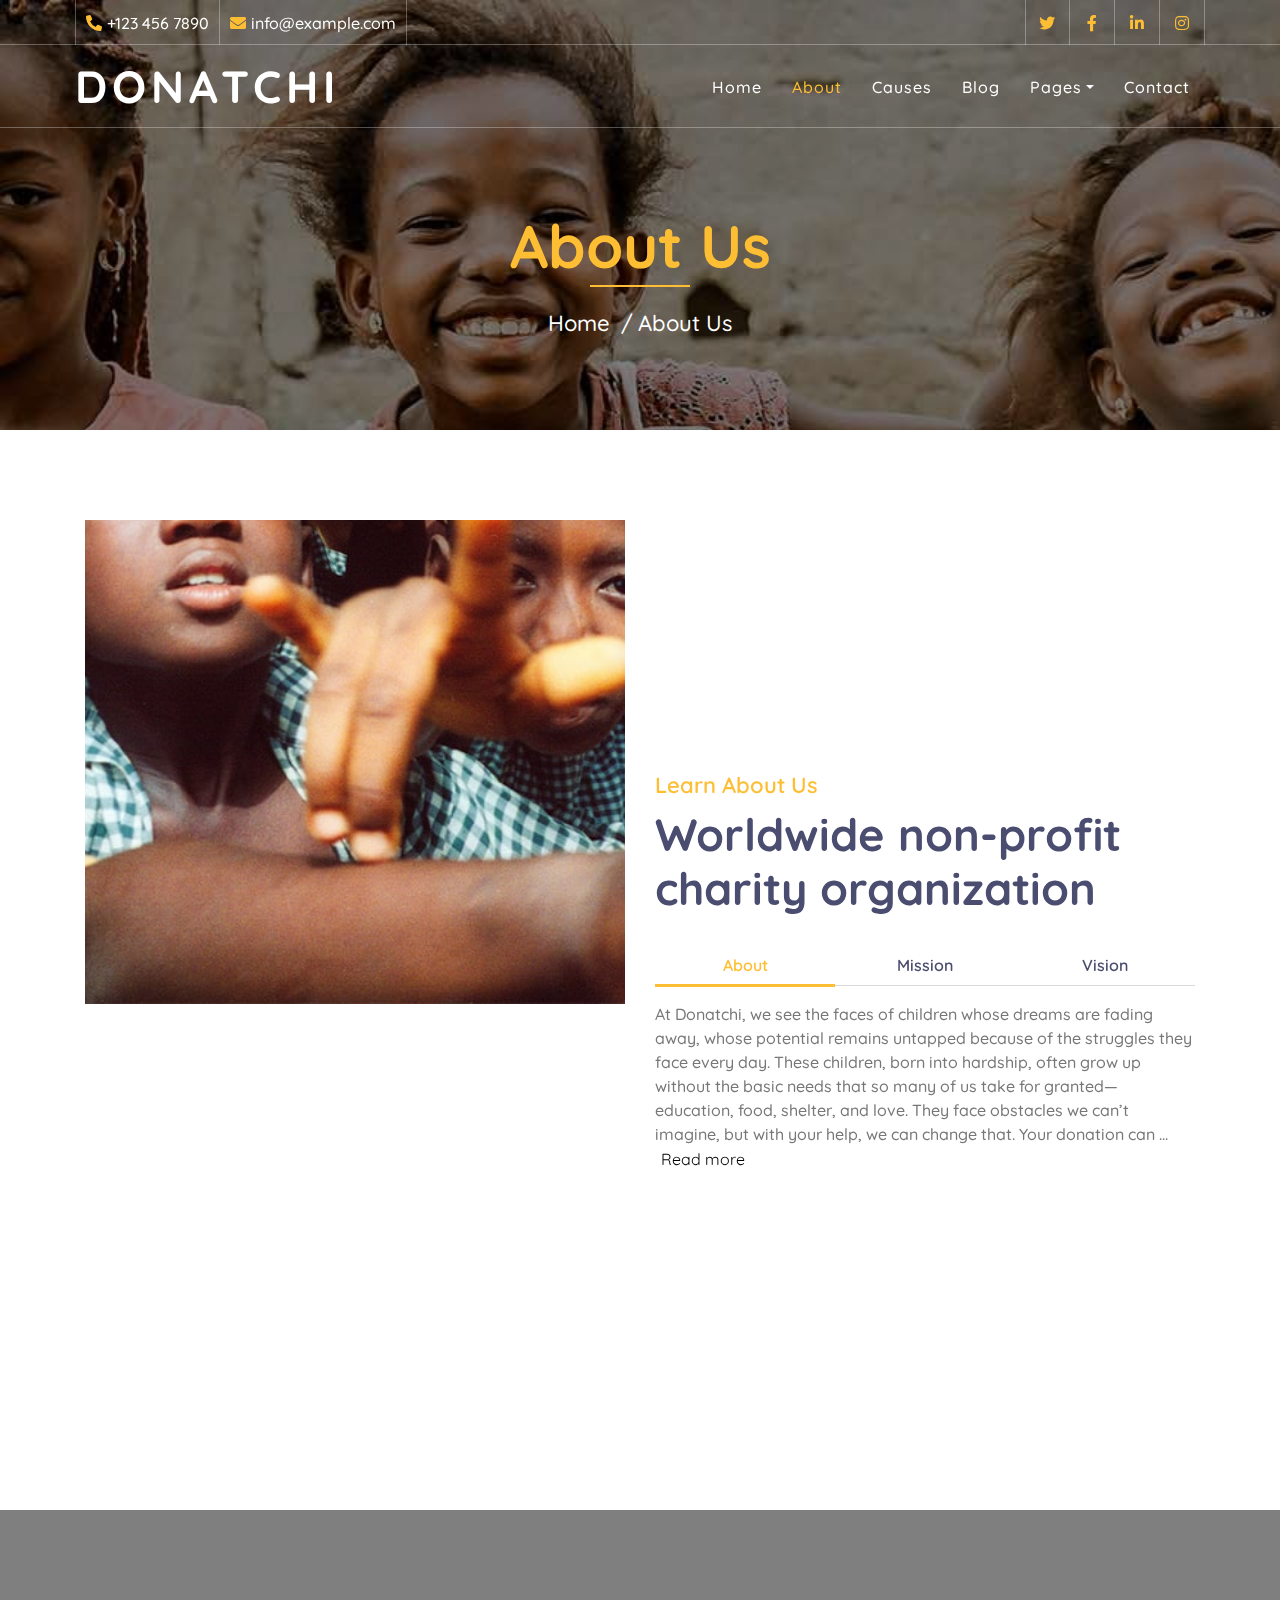
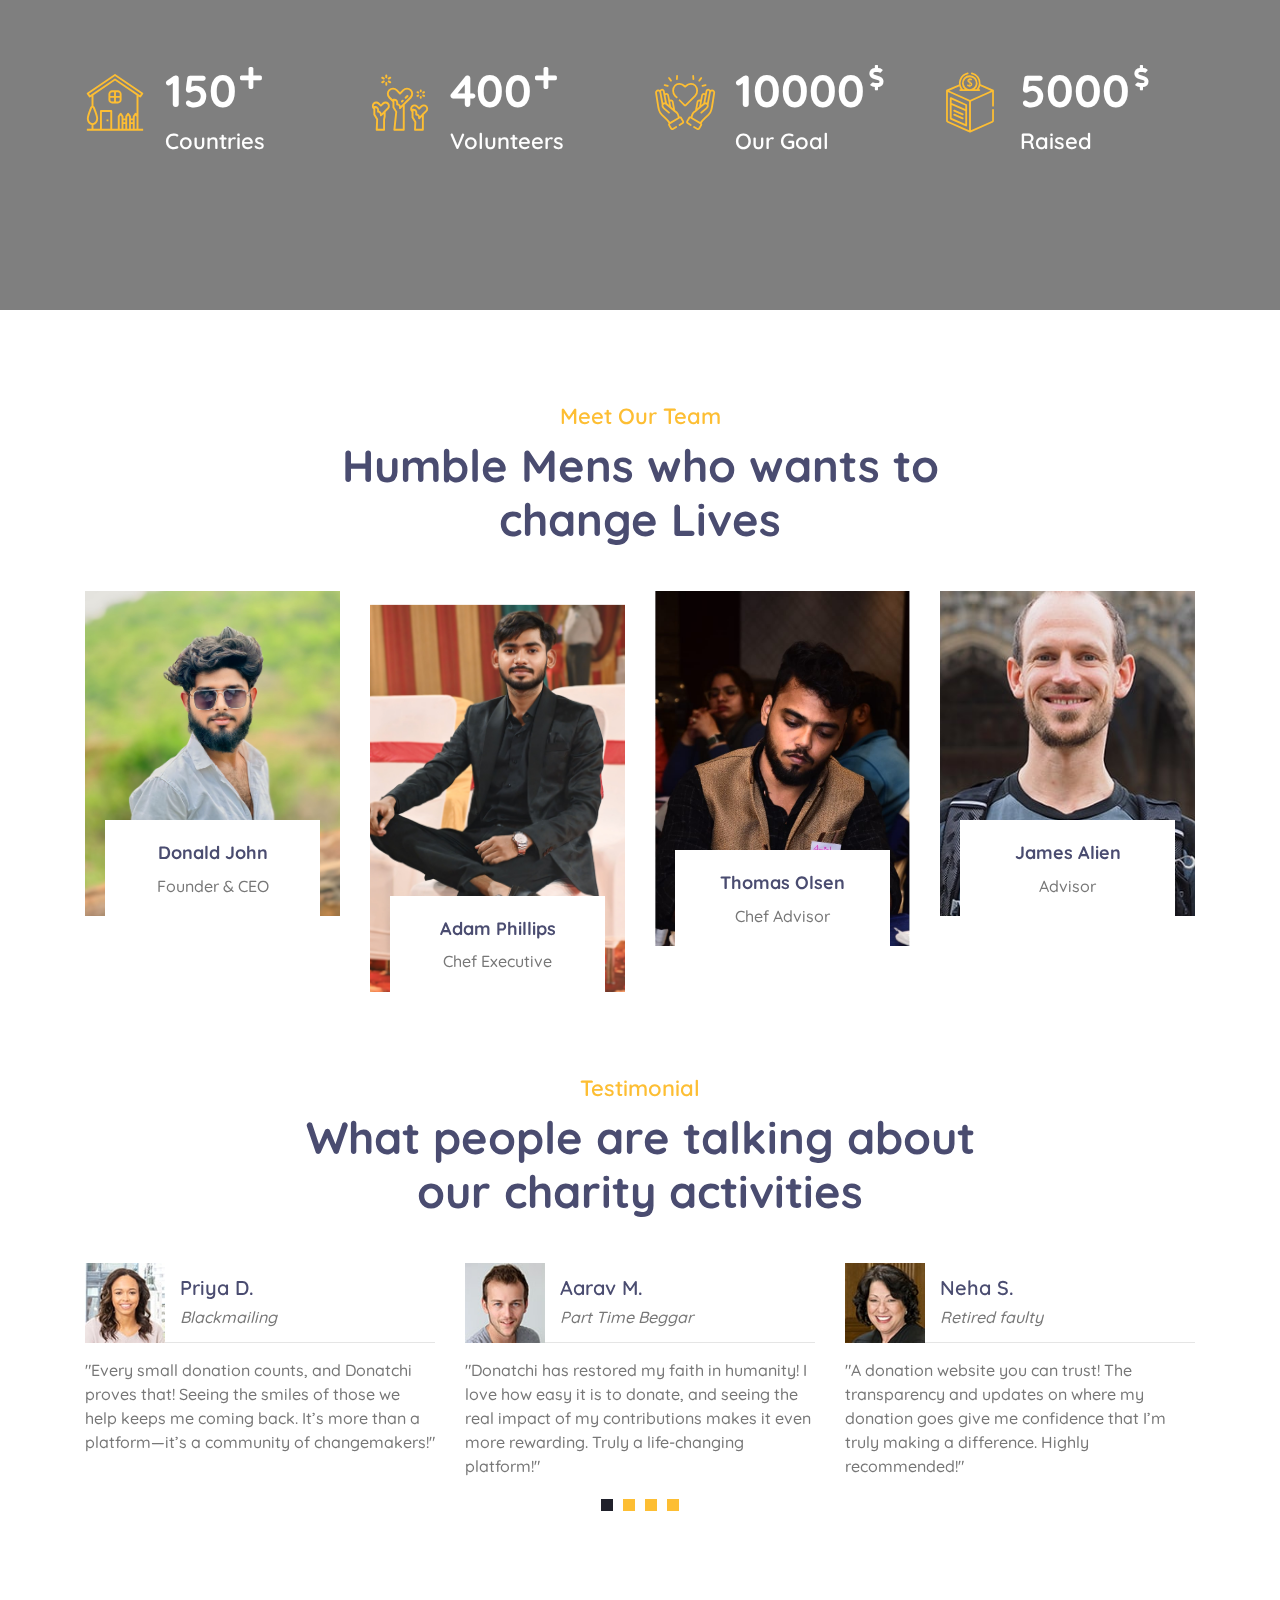
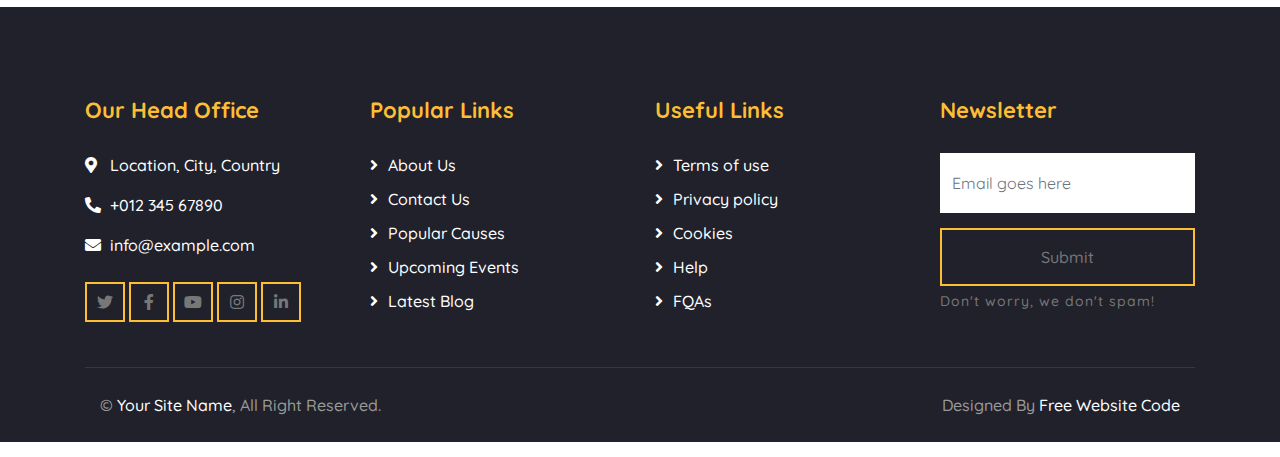
==== commit db070814: "comp" ====
--- a/about.html
+++ b/about.html
@@ -69,7 +69,7 @@
                         <a href="index.html" class="nav-item nav-link">Home</a>
                         <a href="about.html" class="nav-item nav-link active">About</a>
                         <a href="causes.html" class="nav-item nav-link">Causes</a>
-                        <a href="event.html" class="nav-item nav-link">Events</a>
+                        <!-- <a href="event.html" class="nav-item nav-link">Events</a> -->
                         <a href="blog.html" class="nav-item nav-link">Blog</a>
                         <div class="nav-item dropdown">
                             <a href="#" class="nav-link dropdown-toggle" data-toggle="dropdown">Pages</a>
@@ -225,150 +225,149 @@
             <div class="container">
                 <div class="section-header text-center">
                     <p>Meet Our Team</p>
-                    <h2>Awesome guys behind our charity activities</h2>
-                </div>
-                <div class="row">
-                    <div class="col-lg-3 col-md-6">
-                        <div class="team-item">
-                            <div class="team-img">
-                                <img src="img/team-1.jpg" alt="Team Image">
-                            </div>
-                            <div class="team-text">
-                                <h2>Donald John</h2>
-                                <p>Founder & CEO</p>
-                                <div class="team-social">
-                                    <a href=""><i class="fab fa-twitter"></i></a>
-                                    <a href=""><i class="fab fa-facebook-f"></i></a>
-                                    <a href=""><i class="fab fa-linkedin-in"></i></a>
-                                    <a href=""><i class="fab fa-instagram"></i></a>
-                                </div>
-                            </div>
-                        </div>
-                    </div>
-                    <div class="col-lg-3 col-md-6">
-                        <div class="team-item">
-                            <div class="team-img">
-                                <img src="img/team-2.jpg" alt="Team Image">
-                            </div>
-                            <div class="team-text">
-                                <h2>Adam Phillips</h2>
-                                <p>Chef Executive</p>
-                                <div class="team-social">
-                                    <a href=""><i class="fab fa-twitter"></i></a>
-                                    <a href=""><i class="fab fa-facebook-f"></i></a>
-                                    <a href=""><i class="fab fa-linkedin-in"></i></a>
-                                    <a href=""><i class="fab fa-instagram"></i></a>
-                                </div>
-                            </div>
-                        </div>
-                    </div>
-                    <div class="col-lg-3 col-md-6">
-                        <div class="team-item">
-                            <div class="team-img">
-                                <img src="img/team-3.jpg" alt="Team Image">
-                            </div>
-                            <div class="team-text">
-                                <h2>Thomas Olsen</h2>
-                                <p>Chef Advisor</p>
-                                <div class="team-social">
-                                    <a href=""><i class="fab fa-twitter"></i></a>
-                                    <a href=""><i class="fab fa-facebook-f"></i></a>
-                                    <a href=""><i class="fab fa-linkedin-in"></i></a>
-                                    <a href=""><i class="fab fa-instagram"></i></a>
-                                </div>
-                            </div>
-                        </div>
-                    </div>
-                    <div class="col-lg-3 col-md-6">
-                        <div class="team-item">
-                            <div class="team-img">
-                                <img src="img/team-4.jpg" alt="Team Image">
-                            </div>
-                            <div class="team-text">
-                                <h2>James Alien</h2>
-                                <p>Advisor</p>
-                                <div class="team-social">
-                                    <a href=""><i class="fab fa-twitter"></i></a>
-                                    <a href=""><i class="fab fa-facebook-f"></i></a>
-                                    <a href=""><i class="fab fa-linkedin-in"></i></a>
-                                    <a href=""><i class="fab fa-instagram"></i></a>
-                                </div>
-                            </div>
-                        </div>
-                    </div>
-                </div>
-            </div>
-        </div>
+                    <h2>Humble Mens who wants to change Lives</h2>
+        </div>
+        <div class="row">
+          <div class="col-lg-3 col-md-6">
+            <div class="team-item">
+              <div class="team-img">
+                <img src="img/Anas.jpeg" alt="Team Image" />
+              </div>
+              <div class="team-text">
+                <h2>Donald John</h2>
+                <p>Founder & CEO</p>
+                <div class="team-social">
+                  <a href=""><i class="fab fa-twitter"></i></a>
+                  <a href=""><i class="fab fa-facebook-f"></i></a>
+                  <a href=""><i class="fab fa-linkedin-in"></i></a>
+                  <a href=""><i class="fab fa-instagram"></i></a>
+                </div>
+              </div>
+            </div>
+          </div>
+          <div class="col-lg-3 col-md-6">
+            <div class="team-item">
+              <div class="team-img warish-img">
+                <img src="img/Warish.jpeg" alt="Team Image" />
+              </div>
+              <div class="team-text">
+                <h2>Adam Phillips</h2>
+                <p>Chef Executive</p>
+                <div class="team-social">
+                  <a href=""><i class="fab fa-twitter"></i></a>
+                  <a href=""><i class="fab fa-facebook-f"></i></a>
+                  <a href=""><i class="fab fa-linkedin-in"></i></a>
+                  <a href=""><i class="fab fa-instagram"></i></a>
+                </div>
+              </div>
+            </div>
+          </div>
+          <div class="col-lg-3 col-md-6">
+            <div class="team-item">
+              <div class="team-img">
+                <img src="img/Arish.jpeg" alt="Team Image" />
+              </div>
+              <div class="team-text">
+                <h2>Thomas Olsen</h2>
+                <p>Chef Advisor</p>
+                <div class="team-social">
+                  <a href=""><i class="fab fa-twitter"></i></a>
+                  <a href=""><i class="fab fa-facebook-f"></i></a>
+                  <a href=""><i class="fab fa-linkedin-in"></i></a>
+                  <a href=""><i class="fab fa-instagram"></i></a>
+                </div>
+              </div>
+            </div>
+          </div>
+          <div class="col-lg-3 col-md-6">
+            <div class="team-item">
+              <div class="team-img">
+                <img src="img/team-4.jpg" alt="Team Image" />
+              </div>
+              <div class="team-text">
+                <h2>James Alien</h2>
+                <p>Advisor</p>
+                <div class="team-social">
+                  <a href=""><i class="fab fa-twitter"></i></a>
+                  <a href=""><i class="fab fa-facebook-f"></i></a>
+                  <a href=""><i class="fab fa-linkedin-in"></i></a>
+                  <a href=""><i class="fab fa-instagram"></i></a>
+                </div>
+              </div>
+            </div>
+          </div>
+        </div>
+      </div>
         <!-- Team End -->
         
         
         <!-- Testimonial Start -->
         <div class="testimonial">
             <div class="container">
-                <div class="section-header text-center">
-                    <p>Testimonial</p>
-                    <h2>What people are talking about our charity activities</h2>
-                </div>
-                <div class="owl-carousel testimonials-carousel">
-                    <div class="testimonial-item">
-                        <div class="testimonial-profile">
-                            <img src="img/testimonial-1.jpg" alt="Image">
-                            <div class="testimonial-name">
-                                <h3>Person Name</h3>
-                                <p>Profession</p>
-                            </div>
-                        </div>
-                        <div class="testimonial-text">
-                            <p>
-                                Lorem ipsum dolor sit amet elit. Phasel preti mi facilis ornare velit non vulputa. Aliqu metus tortor, auctor id gravid vivera quis
-                            </p>
-                        </div>
-                    </div>
-                    <div class="testimonial-item">
-                        <div class="testimonial-profile">
-                            <img src="img/testimonial-2.jpg" alt="Image">
-                            <div class="testimonial-name">
-                                <h3>Person Name</h3>
-                                <p>Profession</p>
-                            </div>
-                        </div>
-                        <div class="testimonial-text">
-                            <p>
-                                Lorem ipsum dolor sit amet elit. Phasel preti mi facilis ornare velit non vulputa. Aliqu metus tortor, auctor id gravid vivera quis
-                            </p>
-                        </div>
-                    </div>
-                    <div class="testimonial-item">
-                        <div class="testimonial-profile">
-                            <img src="img/testimonial-3.jpg" alt="Image">
-                            <div class="testimonial-name">
-                                <h3>Person Name</h3>
-                                <p>Profession</p>
-                            </div>
-                        </div>
-                        <div class="testimonial-text">
-                            <p>
-                                Lorem ipsum dolor sit amet elit. Phasel preti mi facilis ornare velit non vulputa. Aliqu metus tortor, auctor id gravid vivera quis
-                            </p>
-                        </div>
-                    </div>
-                    <div class="testimonial-item">
-                        <div class="testimonial-profile">
-                            <img src="img/testimonial-4.jpg" alt="Image">
-                            <div class="testimonial-name">
-                                <h3>Person Name</h3>
-                                <p>Profession</p>
-                            </div>
-                        </div>
-                        <div class="testimonial-text">
-                            <p>
-                                Lorem ipsum dolor sit amet elit. Phasel preti mi facilis ornare velit non vulputa. Aliqu metus tortor, auctor id gravid vivera quis
-                            </p>
-                        </div>
-                    </div>
-                </div>
-            </div>
-        </div>
+              <div class="section-header text-center">
+                <p>Testimonial</p>
+                <h2>What people are talking about our charity activities</h2>
+              </div>
+              <div class="owl-carousel testimonials-carousel">
+                <div class="testimonial-item">
+                  <div class="testimonial-profile">
+                    <img src="img/testimonial-1.jpg" alt="Image" />
+                    <div class="testimonial-name">
+                      <h3>Aarav M.</h3>
+                      <p>Part Time Beggar</p>
+                    </div>
+                  </div>
+                  <div class="testimonial-text">
+                    <p>
+                      "Donatchi has restored my faith in humanity! I love how easy it is to donate, and seeing the real impact of my contributions makes it even more rewarding. Truly a life-changing platform!"
+                    </p>
+                  </div>
+                </div>
+                <div class="testimonial-item">
+                  <div class="testimonial-profile">
+                    <img src="img/testimonial-2.jpg" alt="Image" />
+                    <div class="testimonial-name">
+                      <h3>Neha S.</h3>
+                      <p>Retired faulty</p>
+                    </div>
+                  </div>
+                  <div class="testimonial-text">
+                    <p>
+                      "A donation website you can trust! The transparency and updates on where my donation goes give me confidence that I’m truly making a difference. Highly recommended!" 
+                    </p>
+                  </div>
+                </div>
+                <div class="testimonial-item">
+                  <div class="testimonial-profile">
+                    <img src="img/testimonial-3.jpg" alt="Image" />
+                    <div class="testimonial-name">
+                      <h3>Rohan K.</h3>
+                      <p>Theif</p>
+                    </div>
+                  </div>
+                  <div class="testimonial-text">
+                    <p>
+                      "Helping others has never been this simple. The user-friendly interface and multiple payment options make donating effortless. I feel proud to be a part of this movement!" 
+                    </p>
+                  </div>
+                </div>
+                <div class="testimonial-item">
+                  <div class="testimonial-profile">
+                    <img src="img/testimonial-4.jpg" alt="Image" />
+                    <div class="testimonial-name">
+                      <h3>Priya D.</h3>
+                      <p>Blackmailing</p>
+                    </div>
+                  </div>
+                  <div class="testimonial-text">
+                    <p>
+                      "Every small donation counts, and Donatchi proves that! Seeing the smiles of those we help keeps me coming back. It’s more than a platform—it’s a community of changemakers!"
+                    </p>
+                  </div>
+                </div>
+              </div>
+            </div>
+          </div>
         <!-- Testimonial End -->
 
 
